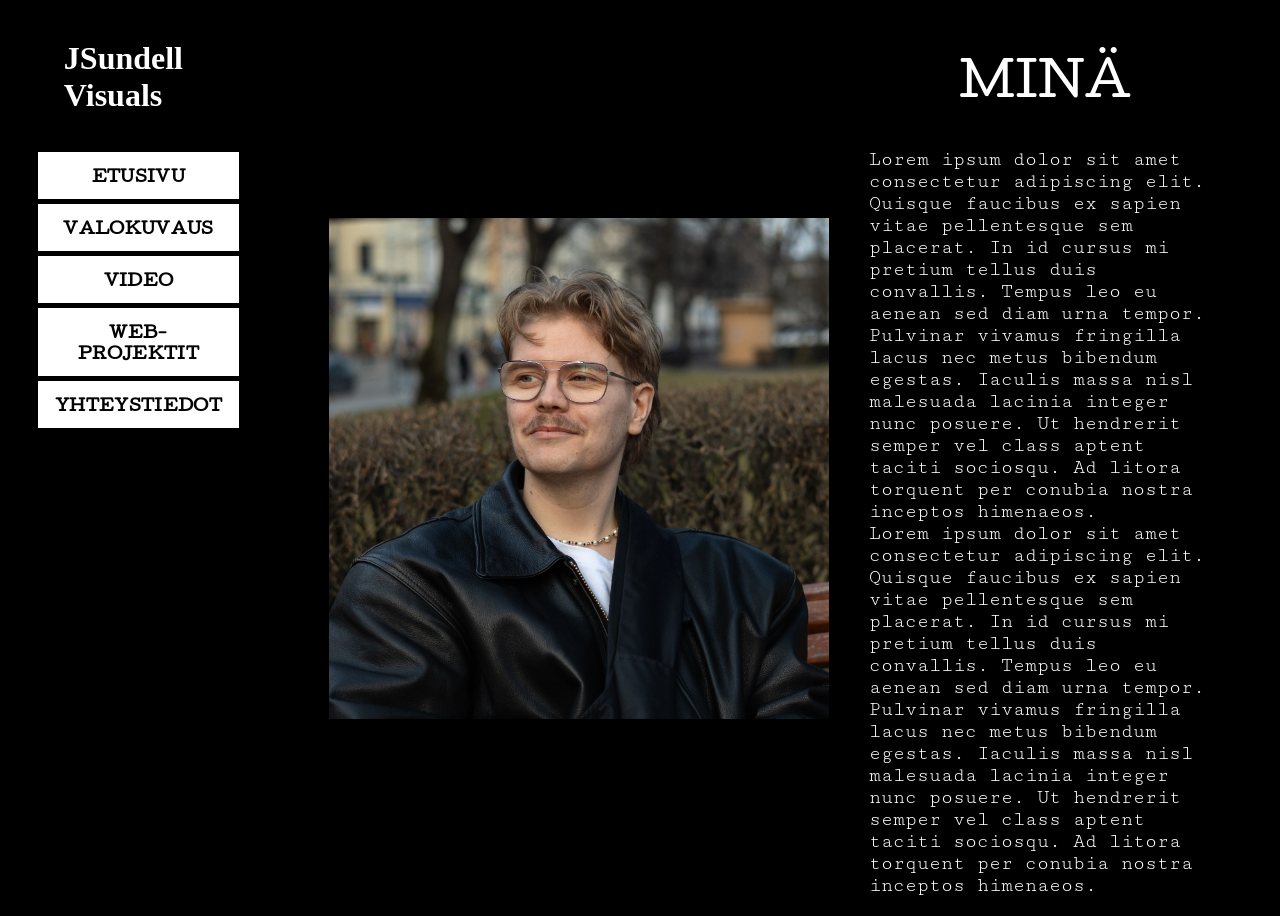
==== index.html @ ed16b1c2 "Update and rename portfolio.html to index.html" ====
<!DOCTYPE html>
<html lang="fi">

<head>
    <meta charset="utf-8">
    <meta name="viewport" content="width=device-width, initial-scale=1">
    <link href="portfolio.css" rel="stylesheet">
    <link rel="preconnect" href="https://fonts.googleapis.com">
    <link rel="preconnect" href="https://fonts.gstatic.com" crossorigin>
    <link href="https://fonts.googleapis.com/css2?family=Cutive&display=swap" rel="stylesheet">
    <link rel="preconnect" href="https://fonts.googleapis.com">
    <link rel="preconnect" href="https://fonts.gstatic.com" crossorigin>
    <link href="https://fonts.googleapis.com/css2?family=Cutive+Mono&display=swap" rel="stylesheet">

    <title> Jesse Sundell portfolio</title>

</head>
<body>
    <main>
        <div class="parent"> 
            <header>
            <h1>JSundell <br> Visuals</h1>
            </header>      
                <figure>
                   <img src="minä.webp" alt="kuva minusta" id="minä">
                        <figcaption>
                        </figcaption> 
                </figure>
                <nav class="side-nav" aria-label="Päänavigaatio">
                <ul>
                <li><a class="btn" href="#etusivu">ETUSIVU</a></li>
                <li><a class="btn" href="#valokuvaus">VALOKUVAUS</a></li>
                <li><a class="btn" href="#video">VIDEO</a></li>
                <li><a class="btn" href="#web-projektit">WEB-PROJEKTIT</a></li>
                <li><a class="btn" href="#yhteystiedot">YHTEYSTIEDOT</a></li>
                </ul>
                </nav>

                <h2>MINÄ</h2>
                    <p>
                    Lorem ipsum dolor sit amet consectetur adipiscing elit. 
                    Quisque faucibus ex sapien vitae pellentesque sem placerat. 
                    In id cursus mi pretium tellus duis convallis. Tempus leo eu aenean sed diam urna tempor. 
                    Pulvinar vivamus fringilla lacus nec metus bibendum egestas. Iaculis massa nisl malesuada lacinia integer nunc posuere. 
                    Ut hendrerit semper vel class aptent taciti sociosqu. Ad litora torquent per conubia nostra inceptos himenaeos.
                    <br>
                    Lorem ipsum dolor sit amet consectetur adipiscing elit. 
                    Quisque faucibus ex sapien vitae pellentesque sem placerat. 
                    In id cursus mi pretium tellus duis convallis. Tempus leo eu aenean sed diam urna tempor. 
                    Pulvinar vivamus fringilla lacus nec metus bibendum egestas. Iaculis massa nisl malesuada lacinia integer nunc posuere. 
                    Ut hendrerit semper vel class aptent taciti sociosqu. Ad litora torquent per conubia nostra inceptos himenaeos.
                    </p>
        </div> 
    </main>
    </body>
</html>
---- portfolio.css ----
body {
    background-color: rgb(0, 0, 0);
    color: white;
}


.parent {
display: grid;
height: 100vh;
grid-template-columns: 1fr 0.25fr repeat(2, 1.75fr) 0.25fr;
grid-template-rows: 0.75fr 1fr 0.5fr;
grid-column-gap: 0px;
grid-row-gap: 0px;
} 

figure {
    grid-column: 3 / 4;   /* SARAKKEESEEN 3 */
    grid-row: 2 / 3;      /* RIVILLE 2 */
    margin-top: -110px;
    display: flex;
    justify-content: center;
    align-items: center;
}

header {
    grid-column: 1 / 2;
    grid-row: 1 / 2;
    display: flex;
    justify-content: center;
    align-items: center;
}

.side-nav {
  grid-column: 1 / 2;
  grid-row: 2 / 3;
  align-self: start;
  margin-top: 6px;
  margin-left: 30px;
}

.side-nav ul {
  list-style: none;
  margin: 0;
  padding: 0;

  display: flex;
  flex-direction: column;
  gap: 5px;
  max-width: 280px;
}

.side-nav .btn {
  display: block;
  background: #ffffff;
  color: #000000;
  text-decoration: none;
  border: 1px solid #ffffff;
  border-radius: 0px;
  padding: 12px 16px;
  font-family: "Cutive", serif;
  text-align: center;
  font-weight: 700;
  letter-spacing: 0.02em;
  transition: transform 0.12s ease, box-shadow 0.12s ease, background-color 0.12s ease, color 0.12s ease;
}

.side-nav .btn:hover,
.side-nav .btn:focus-visible {
  transform: translateY(-1px);
  box-shadow: 0 6px 16px rgba(255, 255, 255, 0.15);
  outline: none;
}

h2 {
    grid-column: 4 / 5;
    grid-row: 1 / 2;
    display: flex;
    justify-content: center;
    align-items: center;
    font-family: "Cutive", serif;
    font-weight: 400;
    font-size: 35pt;    
}

#minä {
    width: 500px;
    height: auto;
}

p {
    grid-column: 4 / 5;
    grid-row: 2 / 3;
    text-align: left;
    margin-top: 2px;
    font-family: "Cutive Mono", monospace;
    font-weight: 400;
    font-size: 15pt;
  }
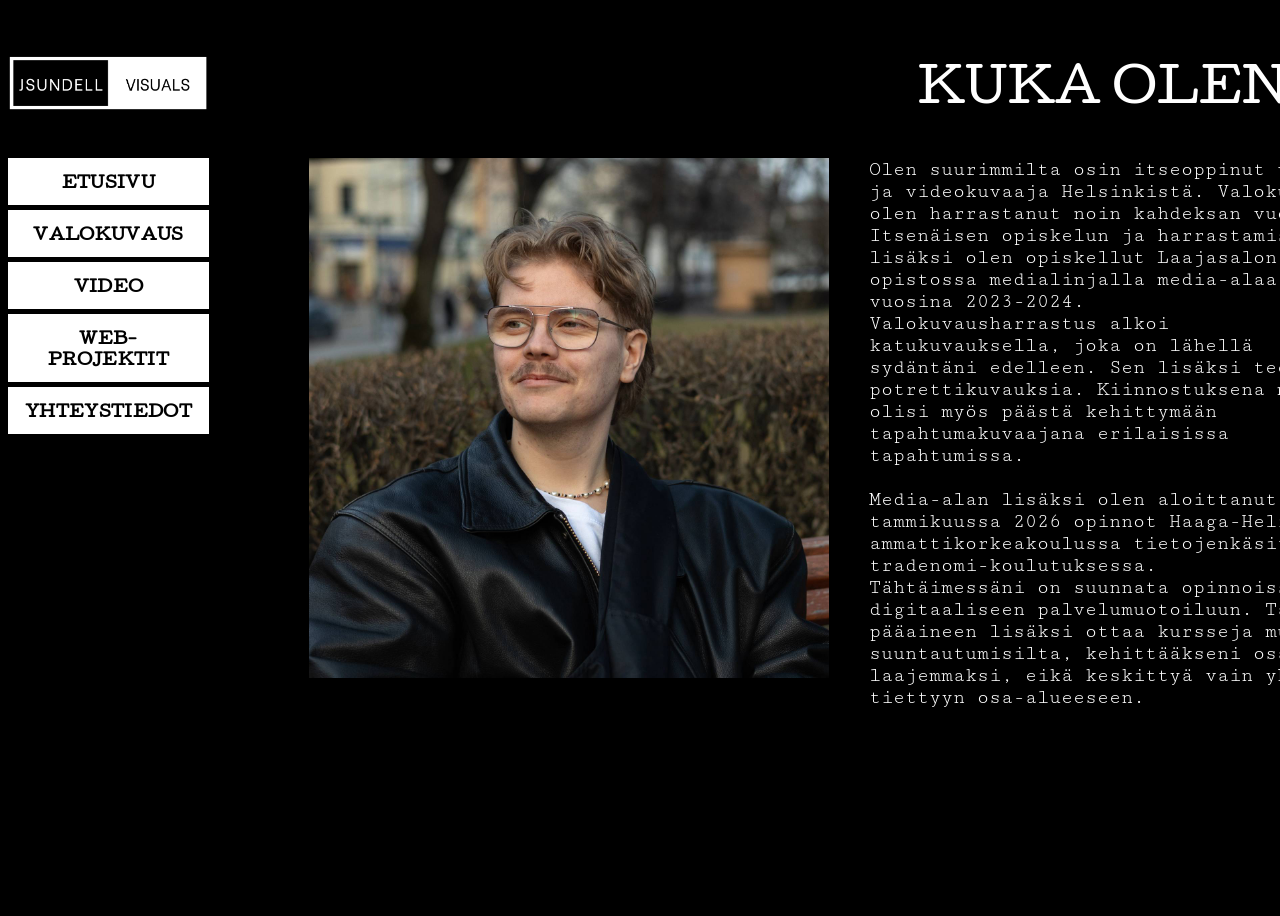
==== commit 0adad7f6: "Add files via upload" ====
--- a/index.html
+++ b/index.html
@@ -4,7 +4,7 @@
 <head>
     <meta charset="utf-8">
     <meta name="viewport" content="width=device-width, initial-scale=1">
-    <link href="portfolio.css" rel="stylesheet">
+    <link href="index.css" rel="stylesheet">
     <link rel="preconnect" href="https://fonts.googleapis.com">
     <link rel="preconnect" href="https://fonts.gstatic.com" crossorigin>
     <link href="https://fonts.googleapis.com/css2?family=Cutive&display=swap" rel="stylesheet">
@@ -14,43 +14,54 @@
 
     <title> Jesse Sundell portfolio</title>
 
+
 </head>
+
 <body>
     <main>
         <div class="parent"> 
             <header>
-            <h1>JSundell <br> Visuals</h1>
+                    <img src="JSundell.png" alt="logo">
             </header>      
                 <figure>
-                   <img src="minä.webp" alt="kuva minusta" id="minä">
-                        <figcaption>
-                        </figcaption> 
+                   <img src="minä.jpg" alt="kuva minusta" id="minä">
+                   
                 </figure>
+
+                <button class="menu-toggle" aria-label="Avaa valikko">☰</button>
+
                 <nav class="side-nav" aria-label="Päänavigaatio">
                 <ul>
-                <li><a class="btn" href="#etusivu">ETUSIVU</a></li>
-                <li><a class="btn" href="#valokuvaus">VALOKUVAUS</a></li>
-                <li><a class="btn" href="#video">VIDEO</a></li>
-                <li><a class="btn" href="#web-projektit">WEB-PROJEKTIT</a></li>
-                <li><a class="btn" href="#yhteystiedot">YHTEYSTIEDOT</a></li>
+                <li><a class="btn" href="index.html">ETUSIVU</a></li>
+                <li><a class="btn" href="valokuvaus.html">VALOKUVAUS</a></li>
+                <li><a class="btn" href="video.html">VIDEO</a></li>
+                <li><a class="btn" href="web-projektit.html">WEB-PROJEKTIT</a></li>
+                <li><a class="btn" href="yhteystiedot.html">YHTEYSTIEDOT</a></li>
                 </ul>
                 </nav>
 
-                <h2>MINÄ</h2>
+                <h2>KUKA OLEN?</h2>
                     <p>
-                    Lorem ipsum dolor sit amet consectetur adipiscing elit. 
-                    Quisque faucibus ex sapien vitae pellentesque sem placerat. 
-                    In id cursus mi pretium tellus duis convallis. Tempus leo eu aenean sed diam urna tempor. 
-                    Pulvinar vivamus fringilla lacus nec metus bibendum egestas. Iaculis massa nisl malesuada lacinia integer nunc posuere. 
-                    Ut hendrerit semper vel class aptent taciti sociosqu. Ad litora torquent per conubia nostra inceptos himenaeos.
-                    <br>
-                    Lorem ipsum dolor sit amet consectetur adipiscing elit. 
-                    Quisque faucibus ex sapien vitae pellentesque sem placerat. 
-                    In id cursus mi pretium tellus duis convallis. Tempus leo eu aenean sed diam urna tempor. 
-                    Pulvinar vivamus fringilla lacus nec metus bibendum egestas. Iaculis massa nisl malesuada lacinia integer nunc posuere. 
-                    Ut hendrerit semper vel class aptent taciti sociosqu. Ad litora torquent per conubia nostra inceptos himenaeos.
+                        Olen suurimmilta osin itseoppinut valo- ja videokuvaaja Helsinkistä. Valokuvausta olen harrastanut noin kahdeksan vuotta.
+                        Itsenäisen opiskelun ja harrastamisen lisäksi olen opiskellut Laajasalon opistossa medialinjalla media-alaa 
+                        vuosina 2023-2024. <br>
+                        Valokuvausharrastus alkoi katukuvauksella, joka on lähellä sydäntäni edelleen. Sen lisäksi teen potrettikuvauksia.
+                        Kiinnostuksena minulla olisi myös päästä kehittymään tapahtumakuvaajana erilaisissa tapahtumissa.
+                    <br><br>
+                        Media-alan lisäksi olen aloittanut tammikuussa 2026 opinnot Haaga-Helian ammattikorkeakoulussa
+                        tietojenkäsittelyn tradenomi-koulutuksessa. <br>
+                        Tähtäimessäni on suunnata opinnoissa digitaaliseen palvelumuotoiluun. Tämän pääaineen lisäksi ottaa kursseja
+                        muilta suuntautumisilta, kehittääkseni osaamista laajemmaksi, eikä keskittyä vain yhteen tiettyyn osa-alueeseen.
                     </p>
         </div> 
     </main>
+        <script>
+        const menuToggle = document.querySelector(".menu-toggle");
+        const nav = document.querySelector(".side-nav");
+
+        menuToggle.addEventListener("click", () => {
+        nav.classList.toggle("active");
+        });
+        </script>
     </body>
 </html>
--- a/index.css
+++ b/index.css
@@ -0,0 +1,178 @@
+body {
+    background-color: rgb(0, 0, 0);
+    color: white;
+}
+
+
+.parent {
+  display: grid;
+  height: 100vh;
+  max-width: 1400px;
+  margin: 0 auto;
+
+  grid-template-columns:
+    1fr
+    60px
+    600px
+    500px
+    1fr;
+
+  grid-template-rows:
+    150px
+    1fr
+    100px;
+}
+
+figure {
+    grid-column: 3 / 4;   /* SARAKKEESEEN 3 */
+    grid-row: 2 / 3;      /* RIVILLE 2 */
+    margin-top: 0px;
+    display: flex;
+    justify-content: center;
+    align-items: start;
+}
+
+header {
+    grid-column: 1 / 2;
+    grid-row: 1 / 2;
+    display: flex;
+    justify-content: center;
+    align-items: center;
+}
+header img {
+  max-width: 200px;
+  height: auto;
+}
+
+.menu-toggle {
+  display: none;
+  font-size: 30px;
+  background: none;
+  border: none;
+  color: white;
+  cursor: pointer;
+}
+
+.side-nav {
+  grid-column: 1 / 2;
+  grid-row: 2 / 3;
+  align-self: start;
+}
+
+.side-nav ul {
+  list-style: none;
+  margin: 0;
+  padding: 0;
+
+  display: flex;
+  flex-direction: column;
+  gap: 5px;
+  max-width: 280px;
+}
+
+.side-nav .btn {
+  display: block;
+  background: #ffffff;
+  color: #000000;
+  text-decoration: none;
+  border: 1px solid #ffffff;
+  border-radius: 0px;
+  padding: 12px 16px;
+  font-family: "Cutive", serif;
+  text-align: center;
+  font-weight: 700;
+  letter-spacing: 0.02em;
+  transition: transform 0.12s ease, box-shadow 0.12s ease, background-color 0.12s ease, color 0.12s ease;
+}
+
+.side-nav .btn:hover,
+.side-nav .btn:focus-visible {
+  transform: translateY(-1px);
+  box-shadow: 0 6px 16px rgba(255, 255, 255, 0.15);
+  outline: none;
+}
+
+h2 {
+    grid-column: 4 / 5;
+    grid-row: 1 / 2;
+    display: flex;
+    justify-content: center;
+    align-items: center;
+    font-family: "Cutive", serif;
+    font-weight: 400;
+    font-size: 35pt;    
+}
+
+#minä {
+  width: 100%;
+  height: auto;
+}
+
+
+p {
+    grid-column: 4 / 5;
+    grid-row: 2 / 3;
+    text-align: start;
+    margin-top: 0px;
+    font-family: "Cutive Mono", monospace;
+    font-weight: 400;
+    font-size: 15pt;
+  }
+
+@media (max-width: 768px) {
+
+  .parent {
+    display: flex;
+    flex-direction: column;
+    align-items: center;
+    gap: 24px;
+    padding: 20px;
+  }
+
+  header { order: 1; }
+  .menu-toggle { 
+    display: block;
+    order: 2;
+  }
+
+  .side-nav { 
+    order: 3;
+    display: none;   /* NAV PIILOSSA */
+    width: 100%;
+  }
+
+  .side-nav.active {
+    display: flex;   /* NÄKYVÄ KUN HAMBURGERIA KLIKATAAN */
+    justify-content: center;
+  }
+
+  h2 { order: 4; }
+  figure { order: 5; }
+  p { order: 6; }
+
+.side-nav ul {
+  display: flex;
+  flex-direction: column;
+  align-items: center;
+}
+
+.side-nav .btn {
+  width: 260px;   /* sama leveys kaikille */
+}
+
+  h2 {
+    text-align: center;
+  }
+
+  figure {
+    margin: 0;
+  }
+
+  #minä {
+    width: 100%;
+    max-width: 90vw;
+    height: auto;
+    display: block;
+  }
+
+}
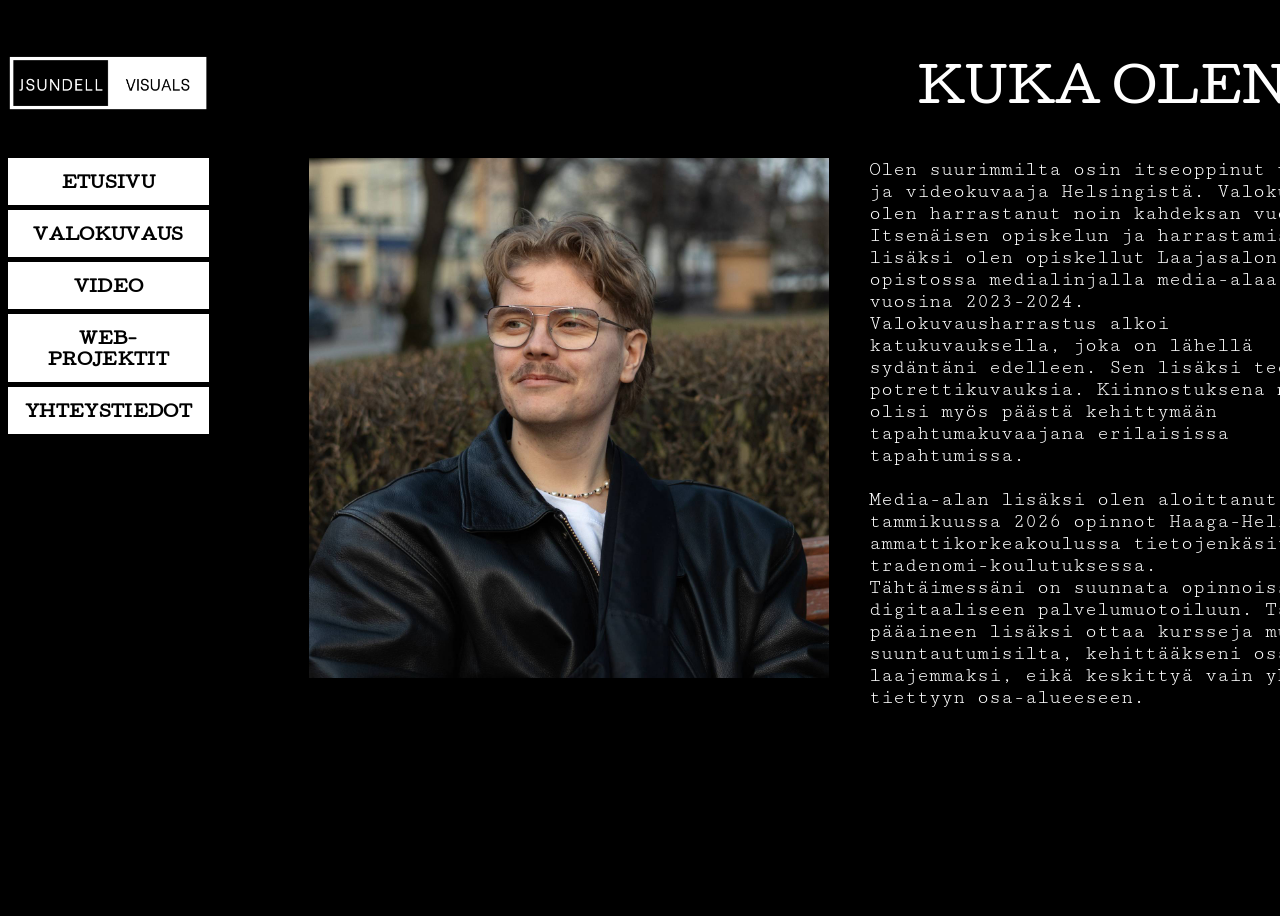
==== commit c072505f: "Fix HTML encoding issues in index.html" ====
--- a/index.html
+++ b/index.html
@@ -42,7 +42,7 @@
 
                 <h2>KUKA OLEN?</h2>
                     <p>
-                        Olen suurimmilta osin itseoppinut valo- ja videokuvaaja Helsinkistä. Valokuvausta olen harrastanut noin kahdeksan vuotta.
+                        Olen suurimmilta osin itseoppinut valo- ja videokuvaaja Helsingistä. Valokuvausta olen harrastanut noin kahdeksan vuotta.
                         Itsenäisen opiskelun ja harrastamisen lisäksi olen opiskellut Laajasalon opistossa medialinjalla media-alaa 
                         vuosina 2023-2024. <br>
                         Valokuvausharrastus alkoi katukuvauksella, joka on lähellä sydäntäni edelleen. Sen lisäksi teen potrettikuvauksia.
@@ -65,3 +65,4 @@
         </script>
     </body>
 </html>
+
